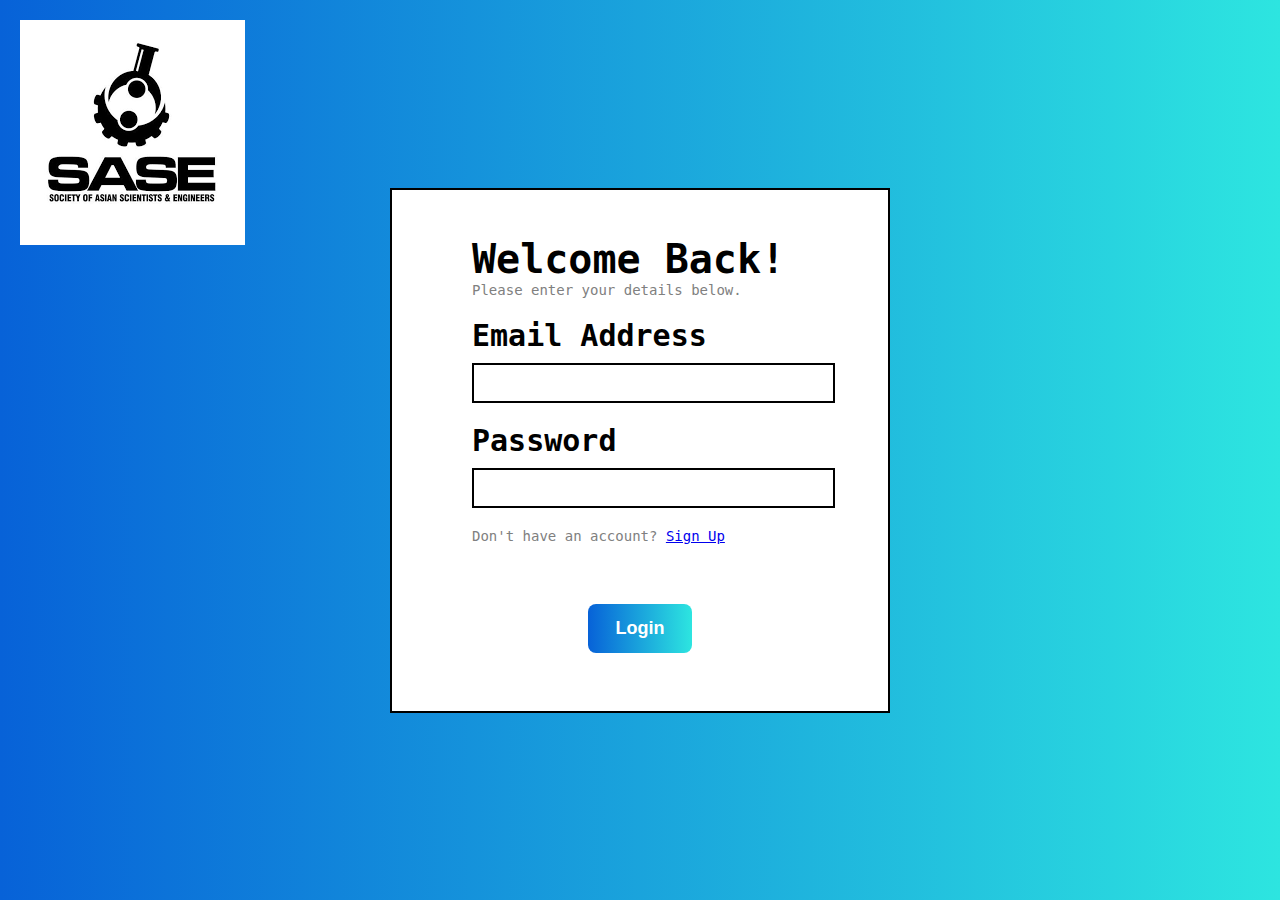
==== frontend/index.html @ 86f50b90 "organization & login page example" ====
<!DOCTYPE html>
<html>
    <head>
        <meta charset="UTF-8">
        <meta name="viewport" content="width=device-width, initial-scale=1.0">
        <meta http-equiv="X-UA-Compatible" content="ie=edge">
        <title>Personal Rating App</title>
        <link rel="stylesheet" href="./style.css">
    </head>
    <body>
        <img class="top-left" src="../images/sase_logo.png" alt="Logo">
        <div class="box">
            <h1>Welcome Back!</h1>
            <p class="subtitle">Please enter your details below.</p>
            
            <form action="/login" method="POST">
                <h2>Email Address</h2>
                <input class="field" type="email" name="email" placeholder="" required>
                <h2>Password</h2>
                <input class="field" type="password" name="password" placeholder="" required>
                <p class="subtitle">Don't have an account? <a href="signup.html" class="signup-link">Sign Up</a></p>
                <button type="submit">Login</button>
            </form>
        </div>
    </body>
</html>
---- frontend/style.css ----
body {
    display: flex;
    justify-content: center;
    align-items: center;
    min-height: 100vh;
    margin: 0;
    background-image: linear-gradient(to right, #0762d8 , #2de5e0);
    font-family: 'Incosolate', monospace;
}

h1{
    font-size: 40px;
    margin-bottom:0px;
}

h2{
    font-size: 30px;
    margin-top:0px;
    margin-bottom:10px;
}

button {
    display:block;
    margin: 60px auto; /* 20px top margin; auto left/right centers it; adjust bottom margin as needed */
    font-size: 18px;  /* Makes text larger */
    padding: 14px 28px;  /* Increases button size */
    background: linear-gradient(to right, #0762d8, #2de5e0); /* Gradient */
    color: white;  /* White text */
    border: none;  /* Removes default border */
    border-radius: 8px;  /* Rounded corners */
    cursor: pointer;  /* Changes cursor to pointer */
    transition: 0.3s ease; /* Smooth hover effect */
    font-weight:bold;
}

button:hover {
    opacity: 0.8; /* Slight transparency on hover */
}

img.top-left {
    position: absolute;
    top: 20px;   /* Adjust as needed */
    left: 20px;  /* Adjust as needed */
}

.subtitle{
    font-size: 14px;
    margin-top:0px;
    margin-bottom:20px;
    color:grey;
}

.field{
    margin-bottom:20px;
    padding-top:20px;
    padding-right:180px;
    border:2px solid black;
}


.box {
    box-sizing:border-box; /*makes padding part of the box's dimensions*/
    flex-direction: column;
    display: flex;
    width: 500px;
    height: 525px;
    align-items: top;
    border: 2px solid black;
    padding-top:20px;
    padding-left:80px;
    padding-right:80px;
    background:white;
}
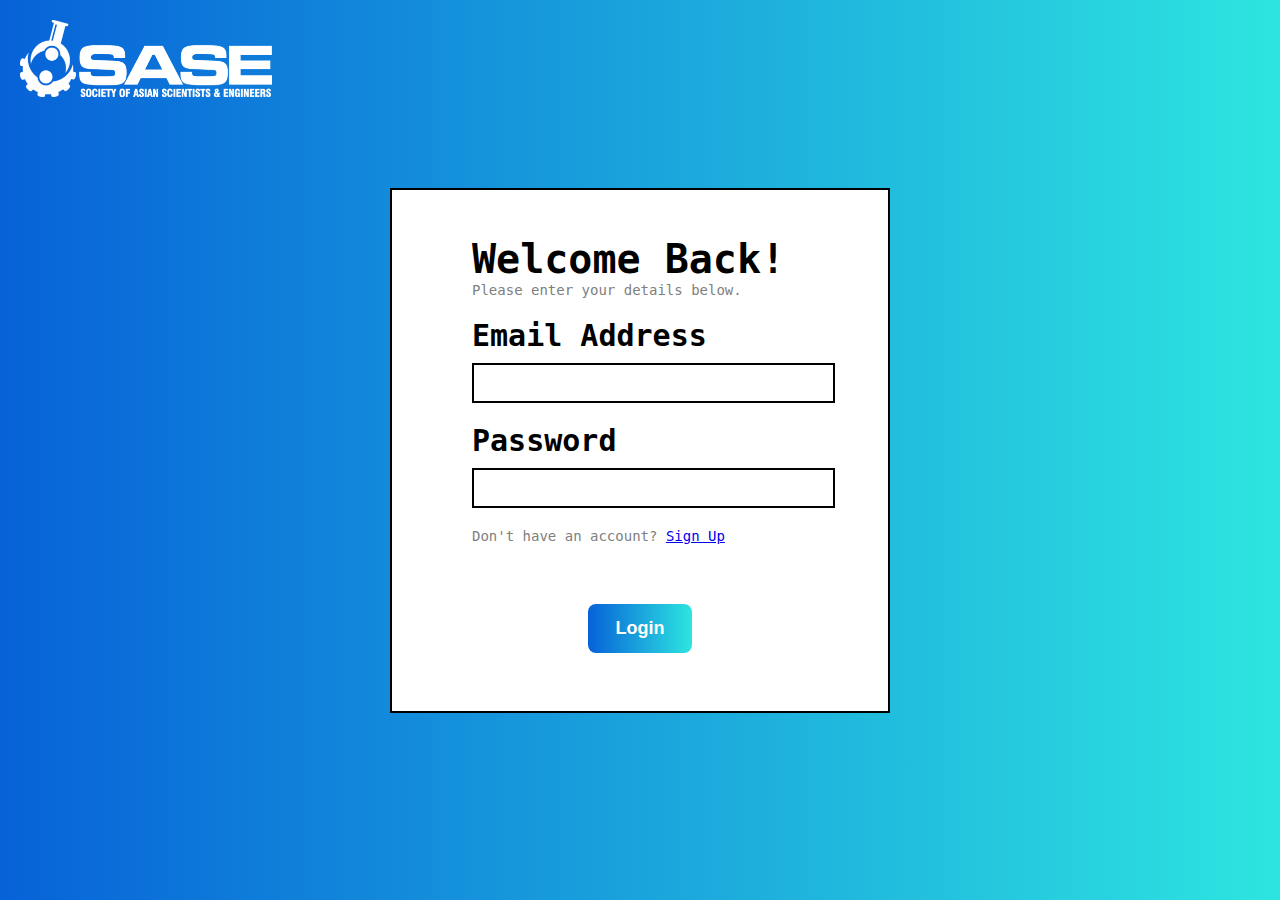
==== commit 0963ead9: "did lightwork" ====
--- a/frontend/index.html
+++ b/frontend/index.html
@@ -18,7 +18,7 @@
                 <input class="field" type="email" name="email" placeholder="" required>
                 <h2>Password</h2>
                 <input class="field" type="password" name="password" placeholder="" required>
-                <p class="subtitle">Don't have an account? <a href="signup.html" class="signup-link">Sign Up</a></p>
+                <p class="subtitle">Don't have an account? <a href="signin.html" class="signup-link">Sign Up</a></p>
                 <button type="submit">Login</button>
             </form>
         </div>
--- a/frontend/style.css
+++ b/frontend/style.css
@@ -41,6 +41,8 @@
     position: absolute;
     top: 20px;   /* Adjust as needed */
     left: 20px;  /* Adjust as needed */
+    width: 251.75px;
+    height: 76.875px;
 }
 
 .subtitle{
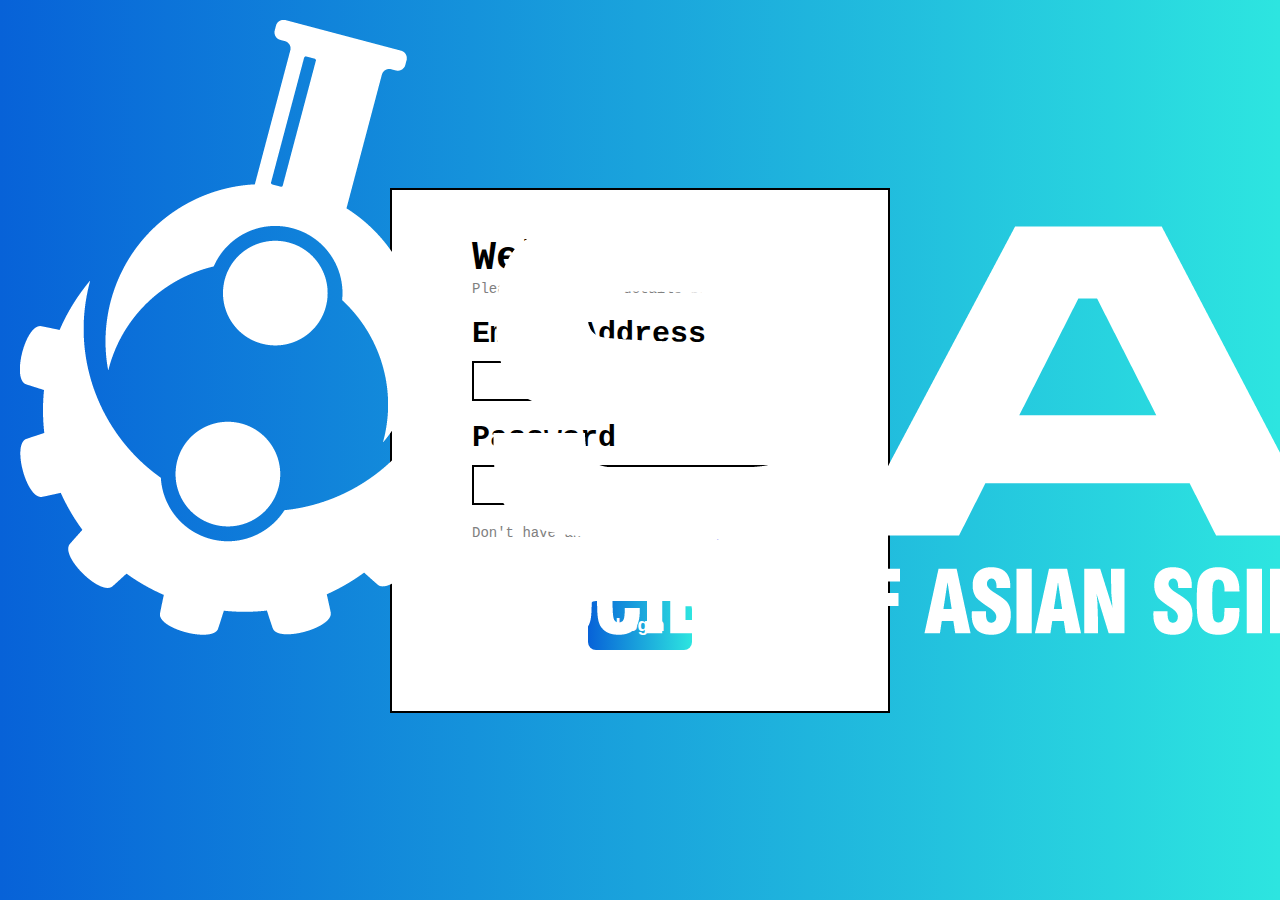
==== commit 24ee0eed: "testing" ====
--- a/frontend/index.html
+++ b/frontend/index.html
@@ -13,14 +13,15 @@
             <h1>Welcome Back!</h1>
             <p class="subtitle">Please enter your details below.</p>
             
-            <form action="/login" method="POST">
+            <form id="loginForm" action="/login" method="POST">
                 <h2>Email Address</h2>
                 <input class="field" type="email" name="email" placeholder="" required>
                 <h2>Password</h2>
                 <input class="field" type="password" name="password" placeholder="" required>
-                <p class="subtitle">Don't have an account? <a href="signin.html" class="signup-link">Sign Up</a></p>
+                <p class="subtitle">Don't have an account? <a href="signup.html" class="signup-link">Sign Up</a></p>
                 <button type="submit">Login</button>
             </form>
         </div>
+        <script src="index.js"></script>
     </body>
 </html>--- a/frontend/style.css
+++ b/frontend/style.css
@@ -37,12 +37,11 @@
     opacity: 0.8; /* Slight transparency on hover */
 }
 
+
 img.top-left {
     position: absolute;
     top: 20px;   /* Adjust as needed */
     left: 20px;  /* Adjust as needed */
-    width: 251.75px;
-    height: 76.875px;
 }
 
 .subtitle{
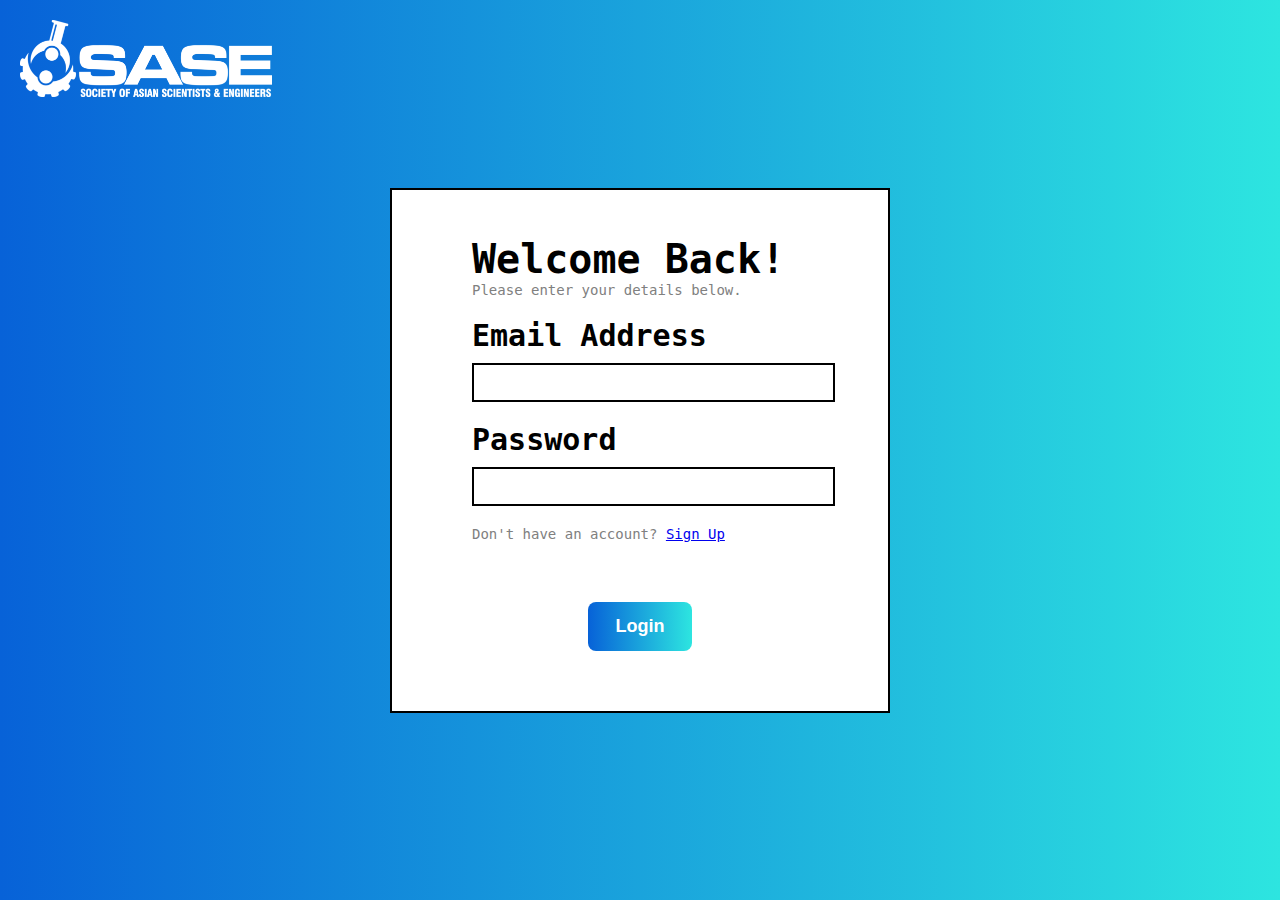
==== commit 8ce61e25: "Merge pull request #17 from Mal-wared/login" ====
--- a/frontend/index.html
+++ b/frontend/index.html
@@ -13,15 +13,14 @@
             <h1>Welcome Back!</h1>
             <p class="subtitle">Please enter your details below.</p>
             
-            <form id="loginForm" action="/login" method="POST">
+            <form action="/login" method="POST">
                 <h2>Email Address</h2>
                 <input class="field" type="email" name="email" placeholder="" required>
                 <h2>Password</h2>
                 <input class="field" type="password" name="password" placeholder="" required>
-                <p class="subtitle">Don't have an account? <a href="signup.html" class="signup-link">Sign Up</a></p>
+                <p class="subtitle">Don't have an account? <a href="signin.html" class="signup-link">Sign Up</a></p>
                 <button type="submit">Login</button>
             </form>
         </div>
-        <script src="index.js"></script>
     </body>
 </html>--- a/frontend/style.css
+++ b/frontend/style.css
@@ -42,6 +42,8 @@
     position: absolute;
     top: 20px;   /* Adjust as needed */
     left: 20px;  /* Adjust as needed */
+    width: 251.75px;
+    height: 76.875px;
 }
 
 .subtitle{
@@ -53,7 +55,8 @@
 
 .field{
     margin-bottom:20px;
-    padding-top:20px;
+    padding-top:10px;
+    padding-bottom:10px;
     padding-right:180px;
     border:2px solid black;
 }
@@ -71,4 +74,4 @@
     padding-left:80px;
     padding-right:80px;
     background:white;
-}+}
